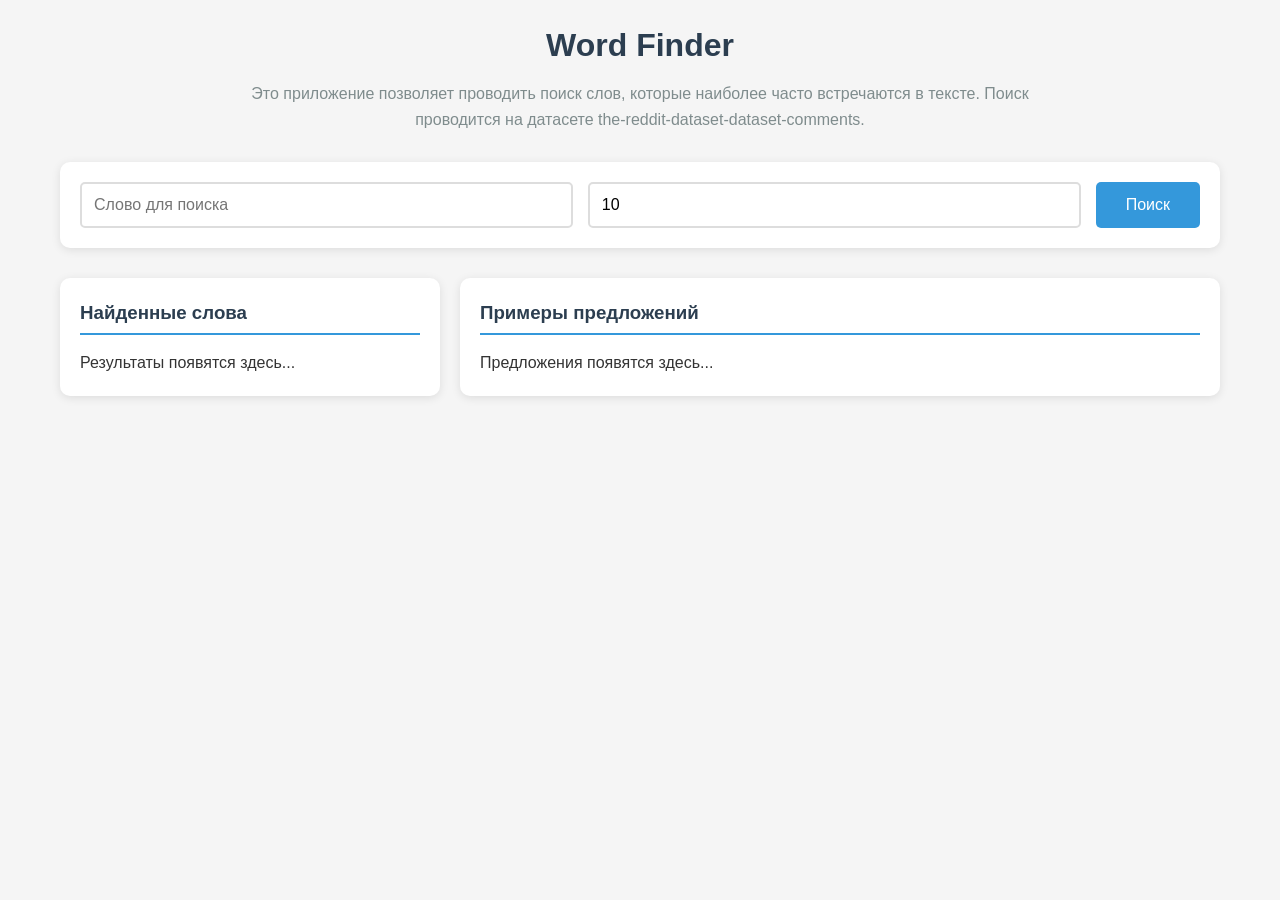
==== frontend/index.html @ ab4348f0 "feat: frontend" ====
<!DOCTYPE html>
<html lang="en">
<head>
    <meta charset="UTF-8">
    <meta name="viewport" content="width=device-width, initial-scale=1.0">
    <title>Word Finder</title>
    <link rel="stylesheet" href="style.css">
</head>
<body>
    <div class="container">
        <header>
            <h1>Word Finder</h1>
            <p>Это приложение позволяет проводить поиск слов, которые наиболее часто встречаются в тексте. 
               Поиск проводится на датасете the-reddit-dataset-dataset-comments.</p>
        </header>

        <div class="search-section">
            <div class="input-group">
                <input type="text" id="searchWord" placeholder="Слово для поиска">
                <input type="number" id="maxWords" placeholder="Ограничение по количеству слов" value="10">
                <button onclick="search()">Поиск</button>
            </div>
        </div>

        <div class="results-section">
            <div class="results-container">
                <div class="words-column">
                    <h3>Найденные слова</h3>
                    <div id="wordsResults" class="results-table">
                        <p>Результаты появятся здесь...</p>
                    </div>
                </div>
                <div class="sentences-column">
                    <h3>Примеры предложений</h3>
                    <div id="sentencesResults" class="results-table">
                        <p>Предложения появятся здесь...</p>
                    </div>
                </div>
            </div>
        </div>

        <div id="loading" class="loading hidden">
            <p>Поиск...</p>
        </div>
    </div>

    <script src="script.js"></script>
</body>
</html>
---- frontend/style.css ----
* {
    margin: 0;
    padding: 0;
    box-sizing: border-box;
}

body {
    font-family: 'Segoe UI', Tahoma, Geneva, Verdana, sans-serif;
    line-height: 1.6;
    color: #333;
    background-color: #f5f5f5;
}

.container {
    max-width: 1200px;
    margin: 0 auto;
    padding: 20px;
}

header {
    text-align: center;
    margin-bottom: 30px;
}

header h1 {
    color: #2c3e50;
    margin-bottom: 10px;
}

header p {
    color: #7f8c8d;
    max-width: 800px;
    margin: 0 auto;
}

.search-section {
    background: white;
    padding: 20px;
    border-radius: 10px;
    box-shadow: 0 2px 10px rgba(0,0,0,0.1);
    margin-bottom: 30px;
}

.input-group {
    display: flex;
    gap: 15px;
    flex-wrap: wrap;
}

.input-group input {
    flex: 1;
    min-width: 200px;
    padding: 12px;
    border: 2px solid #ddd;
    border-radius: 5px;
    font-size: 16px;
}

.input-group input:focus {
    outline: none;
    border-color: #3498db;
}

.input-group button {
    padding: 12px 30px;
    background: #3498db;
    color: white;
    border: none;
    border-radius: 5px;
    cursor: pointer;
    font-size: 16px;
    transition: background 0.3s;
}

.input-group button:hover {
    background: #2980b9;
}

.results-container {
    display: grid;
    grid-template-columns: 1fr 2fr;
    gap: 20px;
}

.words-column, .sentences-column {
    background: white;
    padding: 20px;
    border-radius: 10px;
    box-shadow: 0 2px 10px rgba(0,0,0,0.1);
}

.words-column h3, .sentences-column h3 {
    color: #2c3e50;
    margin-bottom: 15px;
    border-bottom: 2px solid #3498db;
    padding-bottom: 5px;
}

.results-table {
    max-height: 500px;
    overflow-y: auto;
}

.word-item {
    display: flex;
    justify-content: space-between;
    padding: 10px;
    border-bottom: 1px solid #ecf0f1;
}

.word-item:last-child {
    border-bottom: none;
}

.word-text {
    font-weight: bold;
    color: #2c3e50;
}

.word-count {
    background: #3498db;
    color: white;
    padding: 2px 8px;
    border-radius: 20px;
    font-size: 12px;
}

.sentence-item {
    padding: 10px;
    border-bottom: 1px solid #ecf0f1;
    line-height: 1.5;
}

.sentence-item:last-child {
    border-bottom: none;
}

.sentence-item:hover {
    background: #f8f9fa;
}

.loading {
    text-align: center;
    padding: 20px;
    font-size: 18px;
    color: #3498db;
}

.hidden {
    display: none;
}

@media (max-width: 768px) {
    .results-container {
        grid-template-columns: 1fr;
    }
    
    .input-group {
        flex-direction: column;
    }
    
    .input-group input, .input-group button {
        width: 100%;
    }
}
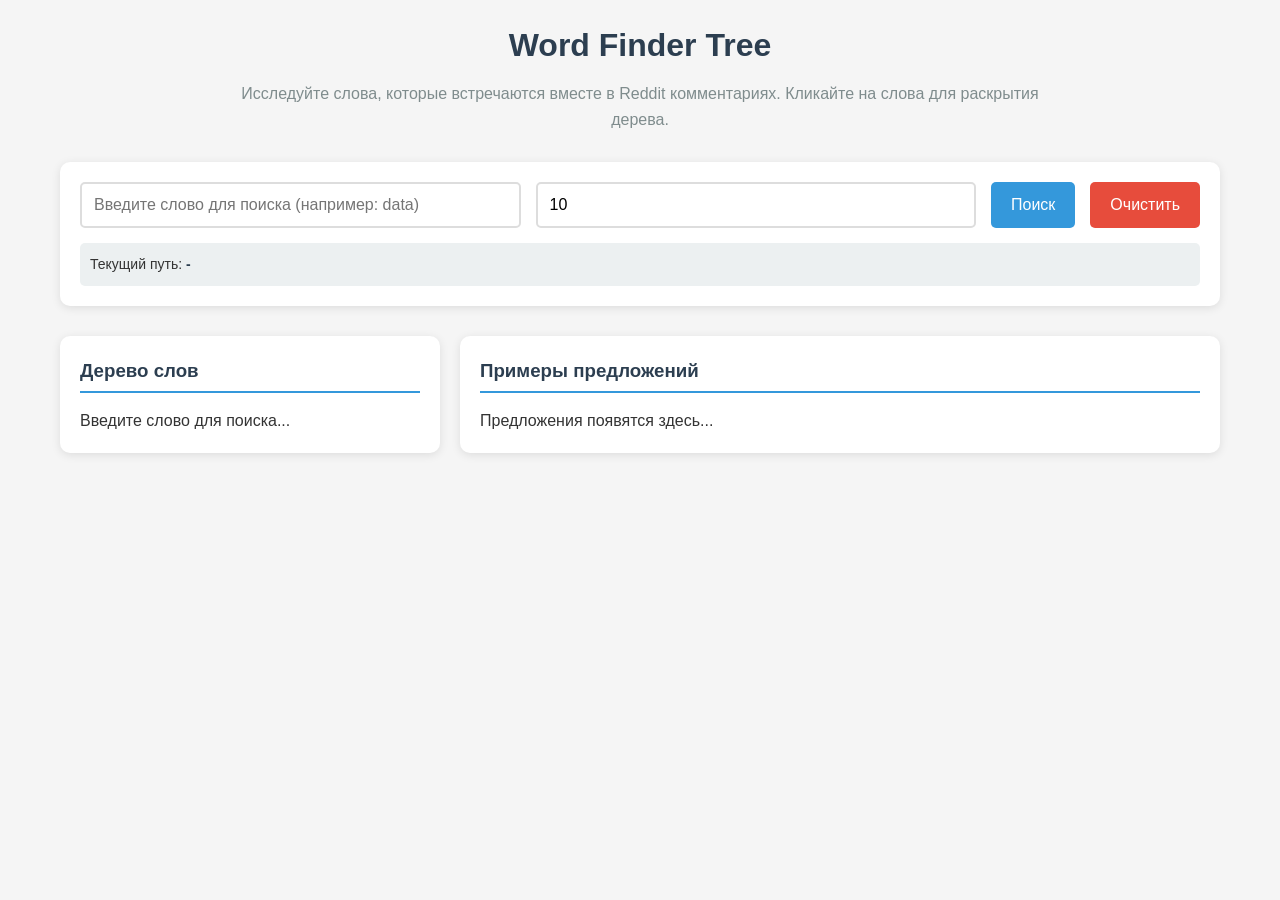
==== commit ce36bee2: "chore: древовидная структура поиска" ====
--- a/frontend/index.html
+++ b/frontend/index.html
@@ -3,31 +3,34 @@
 <head>
     <meta charset="UTF-8">
     <meta name="viewport" content="width=device-width, initial-scale=1.0">
-    <title>Word Finder</title>
+    <title>Word Finder Tree</title>
     <link rel="stylesheet" href="style.css">
 </head>
 <body>
     <div class="container">
         <header>
-            <h1>Word Finder</h1>
-            <p>Это приложение позволяет проводить поиск слов, которые наиболее часто встречаются в тексте. 
-               Поиск проводится на датасете the-reddit-dataset-dataset-comments.</p>
+            <h1>Word Finder Tree</h1>
+            <p>Исследуйте слова, которые встречаются вместе в Reddit комментариях. Кликайте на слова для раскрытия дерева.</p>
         </header>
 
         <div class="search-section">
             <div class="input-group">
-                <input type="text" id="searchWord" placeholder="Слово для поиска">
-                <input type="number" id="maxWords" placeholder="Ограничение по количеству слов" value="10">
+                <input type="text" id="searchWord" placeholder="Введите слово для поиска (например: data)">
+                <input type="number" id="maxWords" placeholder="Лимит слов" value="10">
                 <button onclick="search()">Поиск</button>
+                <button onclick="clearSearch()" class="clear-btn">Очистить</button>
+            </div>
+            <div class="current-path" id="currentPath">
+                Текущий путь: <span id="pathText">-</span>
             </div>
         </div>
 
         <div class="results-section">
             <div class="results-container">
                 <div class="words-column">
-                    <h3>Найденные слова</h3>
-                    <div id="wordsResults" class="results-table">
-                        <p>Результаты появятся здесь...</p>
+                    <h3>Дерево слов</h3>
+                    <div id="wordsTree" class="words-tree">
+                        <p>Введите слово для поиска...</p>
                     </div>
                 </div>
                 <div class="sentences-column">
--- a/frontend/style.css
+++ b/frontend/style.css
@@ -45,6 +45,7 @@
     display: flex;
     gap: 15px;
     flex-wrap: wrap;
+    margin-bottom: 15px;
 }
 
 .input-group input {
@@ -62,7 +63,7 @@
 }
 
 .input-group button {
-    padding: 12px 30px;
+    padding: 12px 20px;
     background: #3498db;
     color: white;
     border: none;
@@ -74,6 +75,26 @@
 
 .input-group button:hover {
     background: #2980b9;
+}
+
+.clear-btn {
+    background: #e74c3c !important;
+}
+
+.clear-btn:hover {
+    background: #c0392b !important;
+}
+
+.current-path {
+    padding: 10px;
+    background: #ecf0f1;
+    border-radius: 5px;
+    font-size: 14px;
+}
+
+#pathText {
+    font-weight: bold;
+    color: #2c3e50;
 }
 
 .results-container {
@@ -96,20 +117,34 @@
     padding-bottom: 5px;
 }
 
-.results-table {
-    max-height: 500px;
+.words-tree {
+    max-height: 600px;
     overflow-y: auto;
+}
+
+.word-node {
+    margin: 5px 0;
+    cursor: pointer;
+    transition: background-color 0.2s;
+}
+
+.word-node:hover {
+    background-color: #f8f9fa;
 }
 
 .word-item {
     display: flex;
     justify-content: space-between;
-    padding: 10px;
-    border-bottom: 1px solid #ecf0f1;
-}
-
-.word-item:last-child {
-    border-bottom: none;
+    align-items: center;
+    padding: 8px 12px;
+    border-radius: 5px;
+    background: #f8f9fa;
+    margin: 2px 0;
+}
+
+.word-item.expanded {
+    background: #e3f2fd;
+    border-left: 3px solid #3498db;
 }
 
 .word-text {
@@ -123,6 +158,14 @@
     padding: 2px 8px;
     border-radius: 20px;
     font-size: 12px;
+    min-width: 40px;
+    text-align: center;
+}
+
+.word-children {
+    margin-left: 20px;
+    border-left: 2px solid #ecf0f1;
+    padding-left: 10px;
 }
 
 .sentence-item {
@@ -148,6 +191,22 @@
 
 .hidden {
     display: none;
+}
+
+.breadcrumb {
+    display: inline-block;
+    cursor: pointer;
+    color: #3498db;
+    margin-right: 5px;
+}
+
+.breadcrumb:hover {
+    text-decoration: underline;
+}
+
+.breadcrumb-separator {
+    margin: 0 5px;
+    color: #7f8c8d;
 }
 
 @media (max-width: 768px) {
